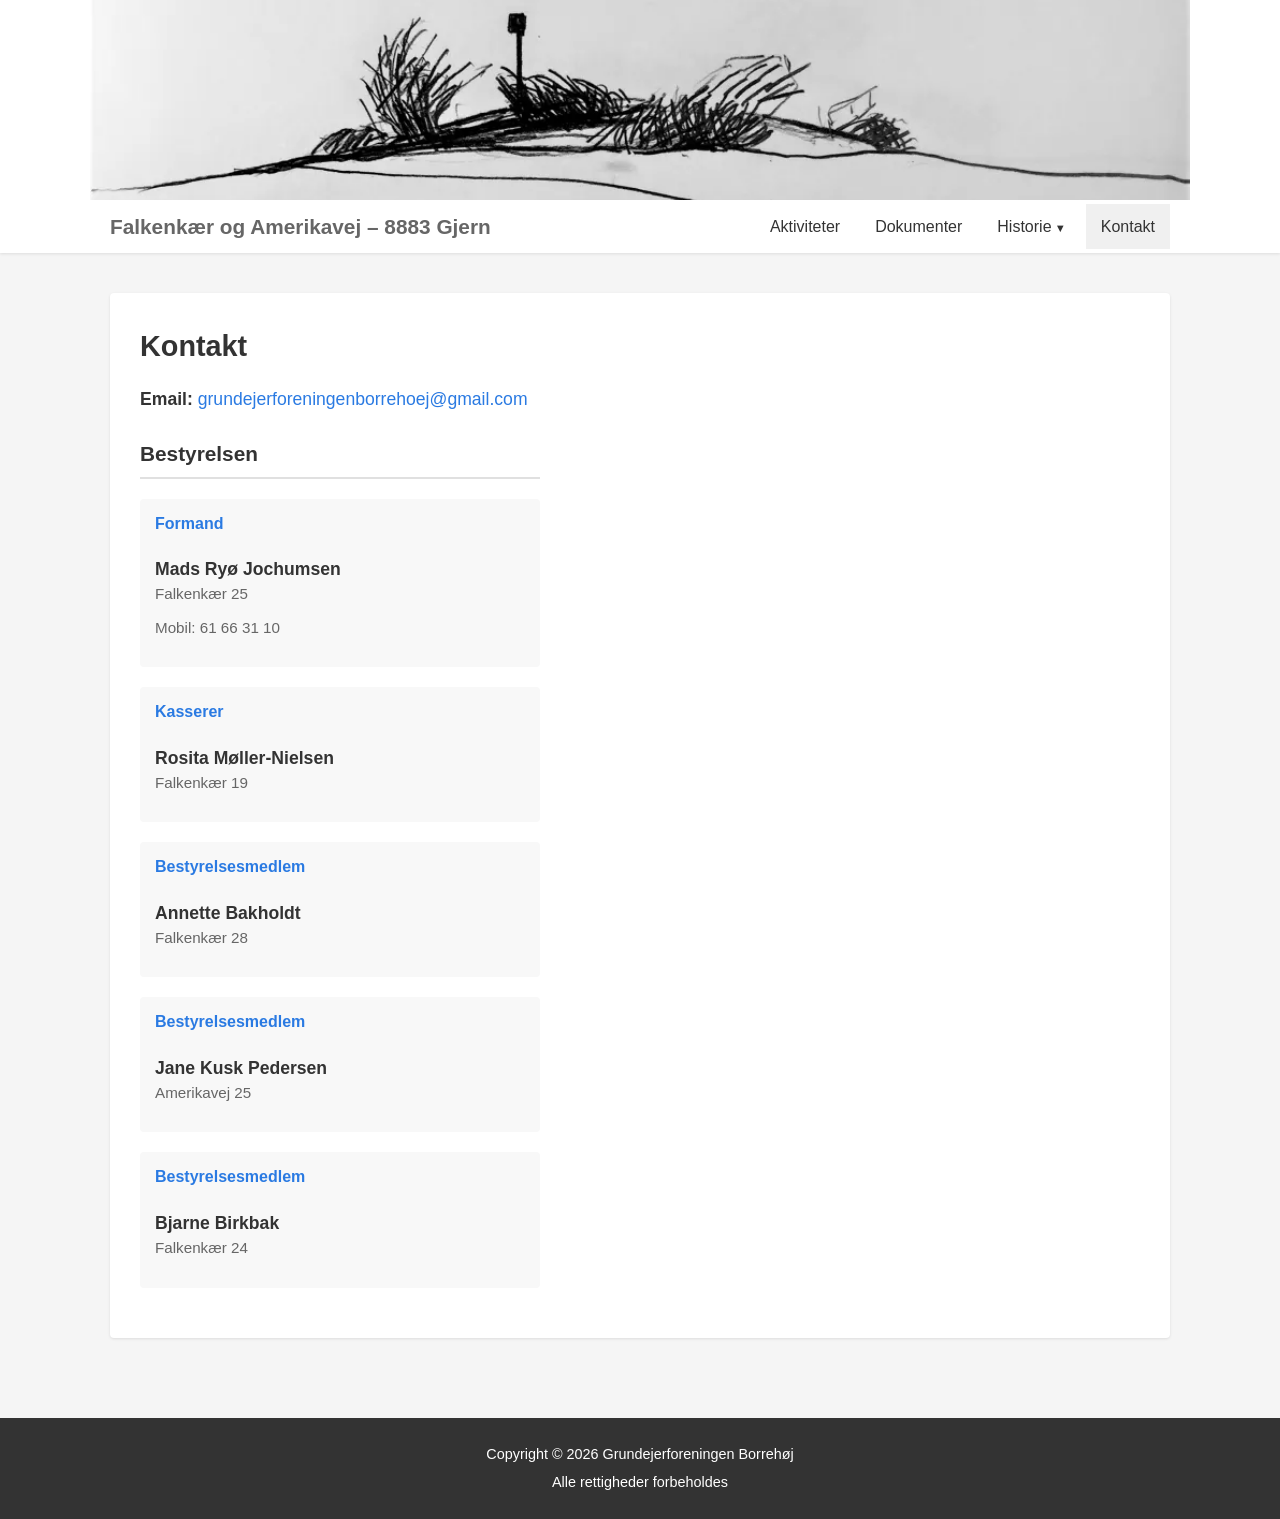
==== index.html @ 667ea3a9 "Initial commit: Grundejerforeningen Borrehøj website - Homepage with automatic redirect based on eve" ====
<!DOCTYPE html>
<html lang="da">
<head>
    <meta charset="UTF-8">
    <meta name="viewport" content="width=device-width, initial-scale=1.0">
    <title>Grundejerforeningen Borrehøj</title>
    <script>
        // Fetch aktiviteter.html and parse the event date to determine redirect
        fetch('aktiviteter.html')
            .then(response => response.text())
            .then(html => {
                var parser = new DOMParser();
                var doc = parser.parseFromString(html, 'text/html');
                var dateText = doc.querySelector('.event-date').textContent;

                var months = {
                    'januar': 0, 'februar': 1, 'marts': 2, 'april': 3,
                    'maj': 4, 'juni': 5, 'juli': 6, 'august': 7,
                    'september': 8, 'oktober': 9, 'november': 10, 'december': 11
                };

                var match = dateText.match(/(\d+)\.\s*(\w+)\s*(\d{4})/);
                if (match) {
                    var day = parseInt(match[1]);
                    var month = months[match[2].toLowerCase()];
                    var year = parseInt(match[3]);
                    var eventDate = new Date(year, month, day);
                    eventDate.setDate(eventDate.getDate() + 1); // One day after
                    var today = new Date();
                    today.setHours(0, 0, 0, 0);

                    if (today > eventDate) {
                        window.location.replace('kontakt.html');
                    } else {
                        window.location.replace('aktiviteter.html');
                    }
                } else {
                    window.location.replace('kontakt.html');
                }
            })
            .catch(() => {
                window.location.replace('kontakt.html');
            });
    </script>
</head>
<body>
</body>
</html>
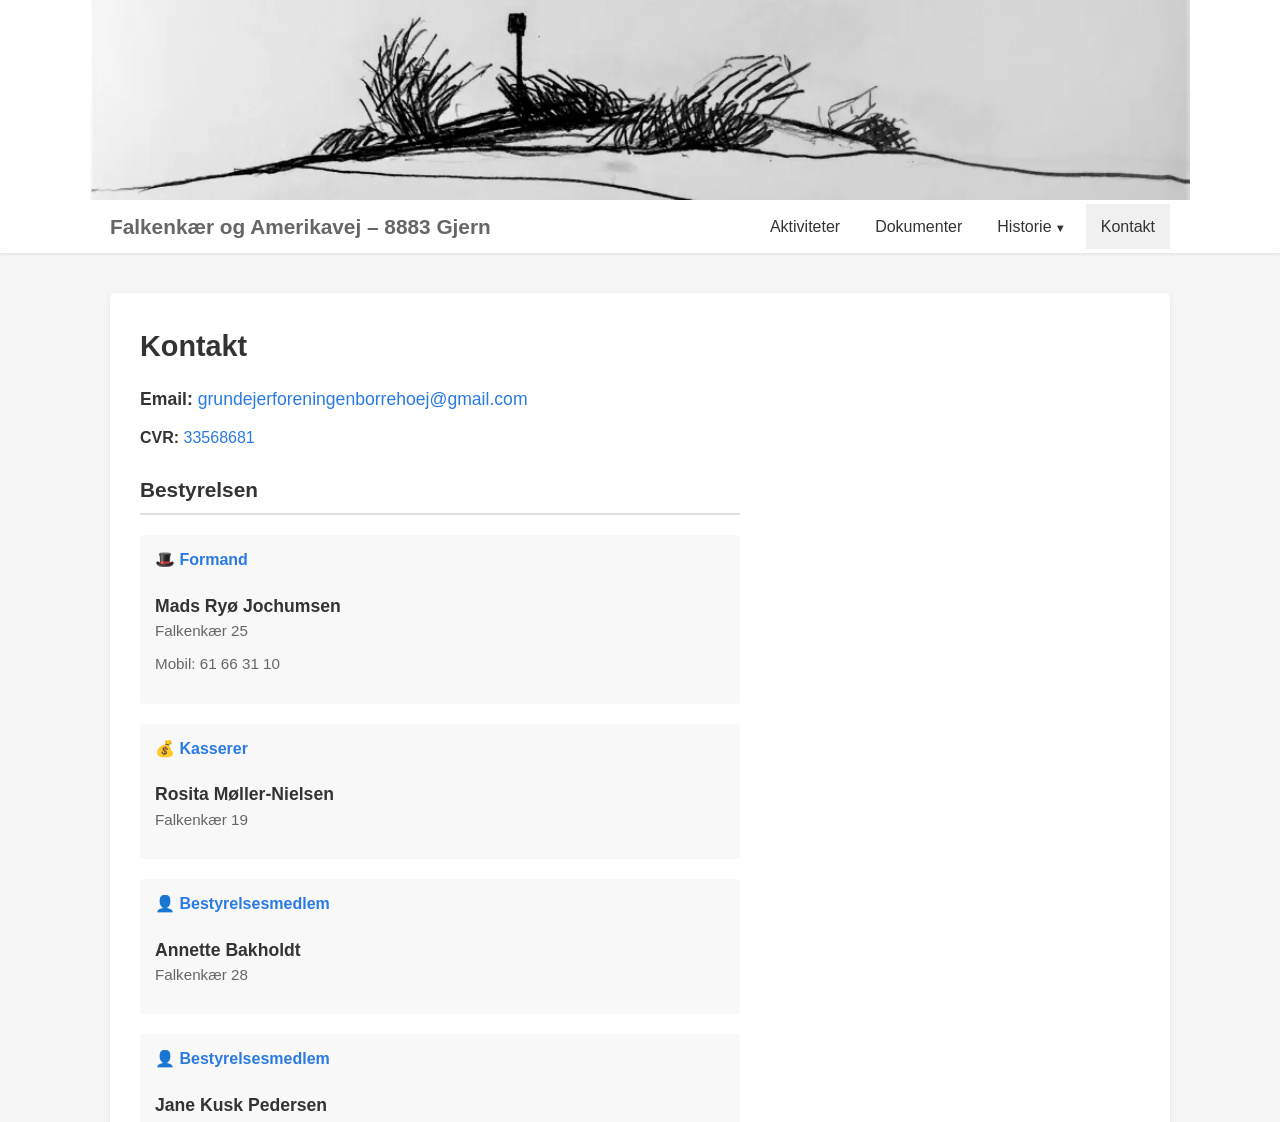
==== commit b968f2e4: "updates" ====
--- a/index.html
+++ b/index.html
@@ -4,6 +4,28 @@
     <meta charset="UTF-8">
     <meta name="viewport" content="width=device-width, initial-scale=1.0">
     <title>Grundejerforeningen Borrehøj</title>
+    <meta name="description" content="Grundejerforeningen Borrehøj – Falkenkær og Amerikavej, 8883 Gjern. Se aktiviteter, dokumenter og kontaktoplysninger.">
+    <meta name="robots" content="index, follow">
+    <link rel="canonical" href="https://www.grundejerforeningen-borrehøj.dk/">
+
+    <!-- Open Graph -->
+    <meta property="og:title" content="Grundejerforeningen Borrehøj">
+    <meta property="og:description" content="Grundejerforeningen Borrehøj – Falkenkær og Amerikavej, 8883 Gjern. Se aktiviteter, dokumenter og kontaktoplysninger.">
+    <meta property="og:type" content="website">
+    <meta property="og:locale" content="da_DK">
+    <meta property="og:url" content="https://www.grundejerforeningen-borrehøj.dk/">
+
+    <!-- Structured Data -->
+    <script type="application/ld+json">
+    {
+        "@context": "https://schema.org",
+        "@type": "Organization",
+        "name": "Grundejerforeningen Borrehøj",
+        "description": "Falkenkær og Amerikavej – 8883 Gjern",
+        "url": "https://www.grundejerforeningen-borrehøj.dk"
+    }
+    </script>
+
     <script>
         // Fetch aktiviteter.html and parse the event date to determine redirect
         fetch('aktiviteter.html')
@@ -44,5 +66,9 @@
     </script>
 </head>
 <body>
+    <noscript>
+        <p>Grundejerforeningen Borrehøj – Falkenkær og Amerikavej, 8883 Gjern</p>
+        <p><a href="aktiviteter.html">Se aktiviteter</a> | <a href="kontakt.html">Kontakt</a></p>
+    </noscript>
 </body>
 </html>
